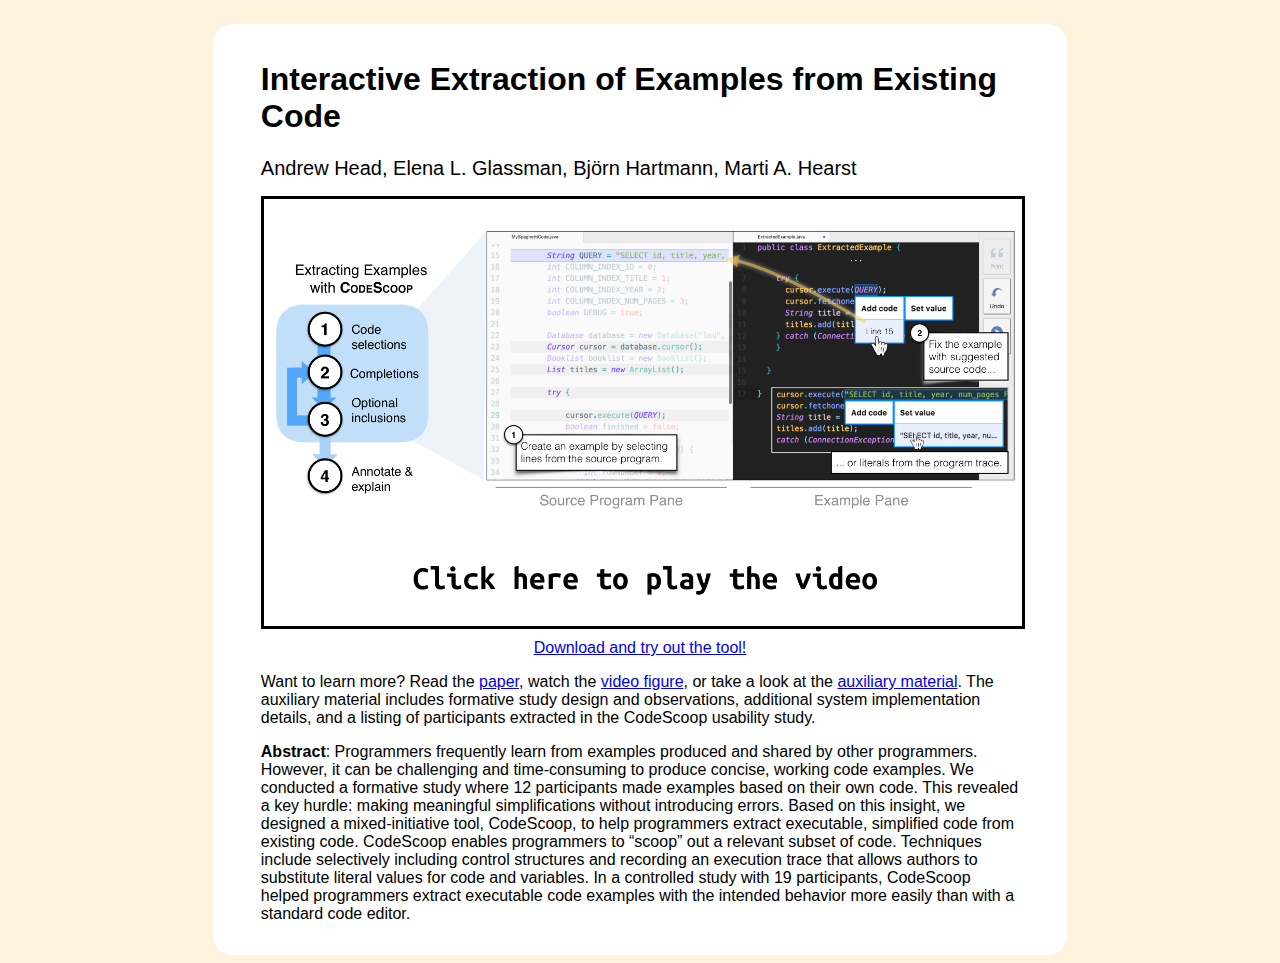
==== info.html @ bc09c87e "Added demo as main landing page" ====
<!DOCTYPE html>
<html>
    <head>
    <meta charset="utf-8" />
    <!--Hide this page and links from it from typical crawlers until the paper is published-->
    <meta name="robots" content="noindex,nofollow">
    <link rel="icon" href="favicon.png">
    <link rel="stylesheet" href="style.css">
    <title>CodeScoop | Home</title>
    </head>
    <body>
        <div class="main-container">
            <h1>Interactive Extraction of Examples from Existing Code</h1>
            <h2 class="authors">Andrew Head, Elena L. Glassman, Björn Hartmann, Marti A. Hearst</h2>
            <div class="video-container" onclick="this.nextElementSibling.style.display = 'block'; this.nextElementSibling.children[0].src = 'http://www.youtube.com/embed/RYbhnRDbvyY?autoplay=1&vq=hd1080&start=30'; this.style.display = 'none';">
                <img class="video" src="images/video_teaser.png"/>
            </div>
            <div class="video-container" id="real-video-container">
                <iframe class="video" frameborder="0" allowfullscreen></iframe>
            </div>
            <p class="centered"><a href="https://github.com/andrewhead/codescoop">Download and try out the tool!</a></p>
            Want to learn more?  Read the <a href="files/ExampleExtraction.pdf">paper</a>, watch the <a href="https://www.youtube.com/watch?v=RYbhnRDbvyY&vq=hd1080">video figure</a>, or take a look at the <a href="files/AuxiliaryMaterial.pdf">auxiliary material</a>.  The auxiliary material includes formative study design and observations, additional system implementation details, and a listing of participants extracted in the CodeScoop usability study.
            <p><b>Abstract</b>: Programmers frequently learn from examples produced and shared by other programmers. However, it can be challenging and time-consuming to produce concise, working code examples. We conducted a formative study where 12 participants made examples based on their own code. This revealed a key hurdle: making meaningful simplifications without introducing errors. Based on this insight, we designed a mixed-initiative tool, CodeScoop, to help programmers extract executable, simplified code from existing code. CodeScoop enables programmers to “scoop” out a relevant subset of code. Techniques include selectively including control structures and recording an execution trace that allows authors to substitute literal values for code and variables. In a controlled study with 19 participants, CodeScoop helped programmers extract executable code examples with the intended behavior more easily than with a standard code editor.</p>
            <!--<p>Want to learn more?  Read the <a href="http://andrewhead.info/pdf/example_extraction.pdf">CHI 2018 paper</a>.</p>-->
        </div>
    </body>
</html>
---- style.css ----
body {
  background: #fff3dd;
  color: black;
  font-family: Helvetica, Arial, sans-serif;
  padding-top: 1em;
}

.main-container {
  background: white;
  border-radius: 20px;
  padding: 1em 3em;
  margin: auto;
  width: 60%;
}

.video-container {
  position: relative;
  width: 100%;
  height: 0;
  padding-bottom: 56.25%;
}

.video {
  position: absolute;
  top: 0;
  left: 0;
  width: 100%;
  height: 100%;
}

#real-video-container {
  /* Video starts out not showing.  Instead, show the teaser image */
  display: none;
}

img.video {
  border: 3px solid black;
  cursor: pointer;
}

.authors {
  font-weight: normal;
  font-size: 1.25em;
}

.centered {
  text-align: center;
}
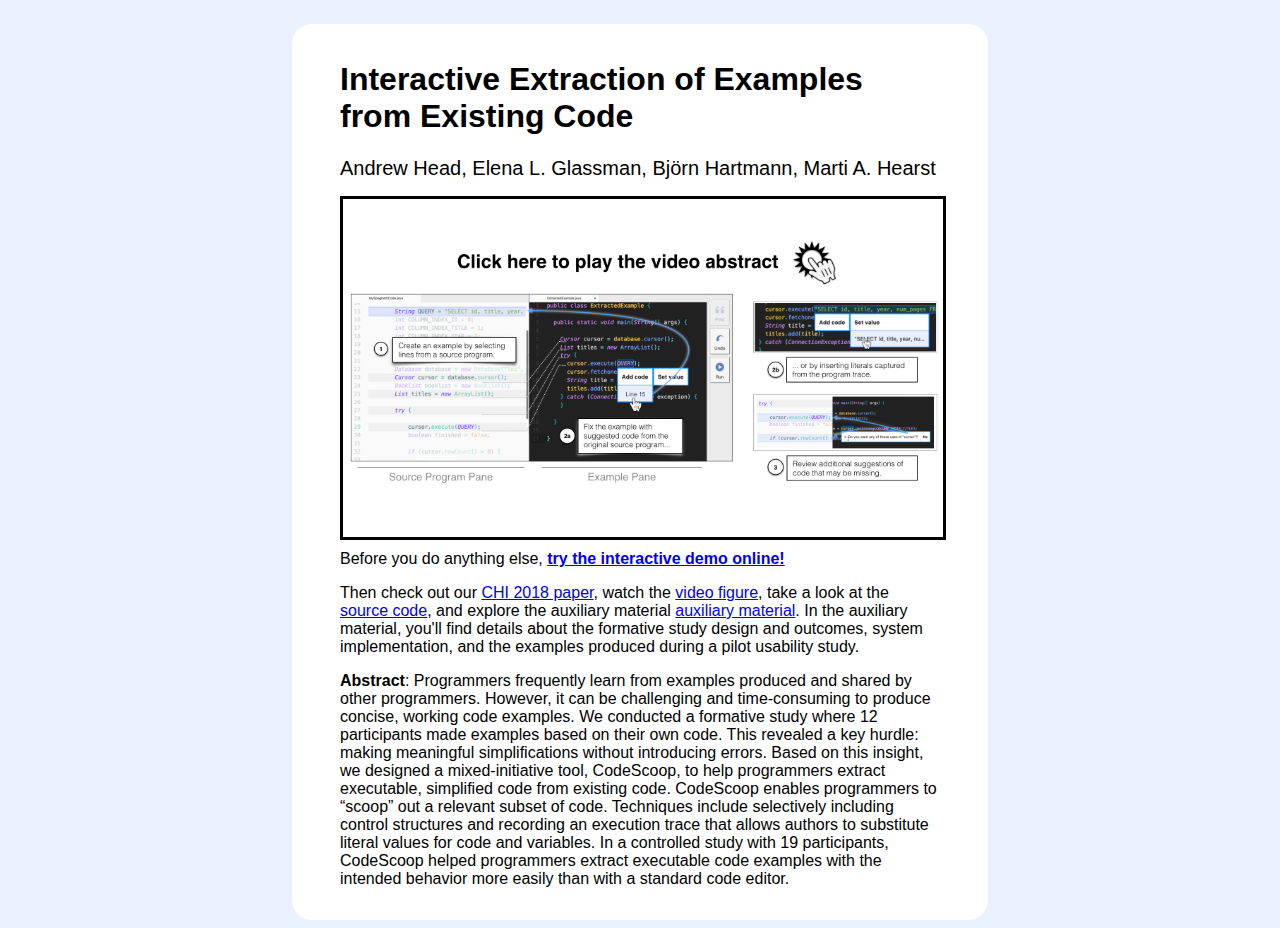
==== commit c9187fd1: "Updated the CodeScoop informational page" ====
--- a/info.html
+++ b/info.html
@@ -12,14 +12,14 @@
         <div class="main-container">
             <h1>Interactive Extraction of Examples from Existing Code</h1>
             <h2 class="authors">Andrew Head, Elena L. Glassman, Björn Hartmann, Marti A. Hearst</h2>
-            <div class="video-container" onclick="this.nextElementSibling.style.display = 'block'; this.nextElementSibling.children[0].src = 'http://www.youtube.com/embed/RYbhnRDbvyY?autoplay=1&vq=hd1080&start=30'; this.style.display = 'none';">
+            <div class="video-container" onclick="this.nextElementSibling.style.display = 'block'; this.nextElementSibling.children[0].src = 'https://www.youtube.com/embed/RYbhnRDbvyY?autoplay=1&vq=hd1080&start=30'; this.style.display = 'none';">
                 <img class="video" src="images/video_teaser.png"/>
             </div>
             <div class="video-container" id="real-video-container">
                 <iframe class="video" frameborder="0" allowfullscreen></iframe>
             </div>
-            <p class="centered"><a href="https://github.com/andrewhead/codescoop">Download and try out the tool!</a></p>
-            Want to learn more?  Read the <a href="files/ExampleExtraction.pdf">paper</a>, watch the <a href="https://www.youtube.com/watch?v=RYbhnRDbvyY&vq=hd1080">video figure</a>, or take a look at the <a href="files/AuxiliaryMaterial.pdf">auxiliary material</a>.  The auxiliary material includes formative study design and observations, additional system implementation details, and a listing of participants extracted in the CodeScoop usability study.
+	    <p>Before you do anything else, <b><a href="https://codescoop.berkeley.edu">try the interactive demo online!</a></b></p>
+	    Then check out our <a href="files/ExampleExtraction.pdf">CHI 2018 paper</a>, watch the <a href="https://www.youtube.com/watch?v=RYbhnRDbvyY&vq=hd1080">video figure</a>, take a look at the <a href="https://github.com/andrewhead/codescoop">source code</a>, and explore the auxiliary material <a href="files/AuxiliaryMaterial.pdf">auxiliary material</a>.  In the auxiliary material, you'll find details about the formative study design and outcomes, system implementation, and the examples produced during a pilot usability study.
             <p><b>Abstract</b>: Programmers frequently learn from examples produced and shared by other programmers. However, it can be challenging and time-consuming to produce concise, working code examples. We conducted a formative study where 12 participants made examples based on their own code. This revealed a key hurdle: making meaningful simplifications without introducing errors. Based on this insight, we designed a mixed-initiative tool, CodeScoop, to help programmers extract executable, simplified code from existing code. CodeScoop enables programmers to “scoop” out a relevant subset of code. Techniques include selectively including control structures and recording an execution trace that allows authors to substitute literal values for code and variables. In a controlled study with 19 participants, CodeScoop helped programmers extract executable code examples with the intended behavior more easily than with a standard code editor.</p>
             <!--<p>Want to learn more?  Read the <a href="http://andrewhead.info/pdf/example_extraction.pdf">CHI 2018 paper</a>.</p>-->
         </div>
--- a/style.css
+++ b/style.css
@@ -1,5 +1,5 @@
 body {
-  background: #fff3dd;
+  background: #eaf2ff;
   color: black;
   font-family: Helvetica, Arial, sans-serif;
   padding-top: 1em;
@@ -11,6 +11,7 @@
   padding: 1em 3em;
   margin: auto;
   width: 60%;
+  max-width: 600px;
 }
 
 .video-container {
@@ -20,7 +21,7 @@
   padding-bottom: 56.25%;
 }
 
-.video {
+iframe.video {
   position: absolute;
   top: 0;
   left: 0;
@@ -34,8 +35,10 @@
 }
 
 img.video {
+  width: 100%;
   border: 3px solid black;
   cursor: pointer;
+  vertical-align: center;
 }
 
 .authors {
